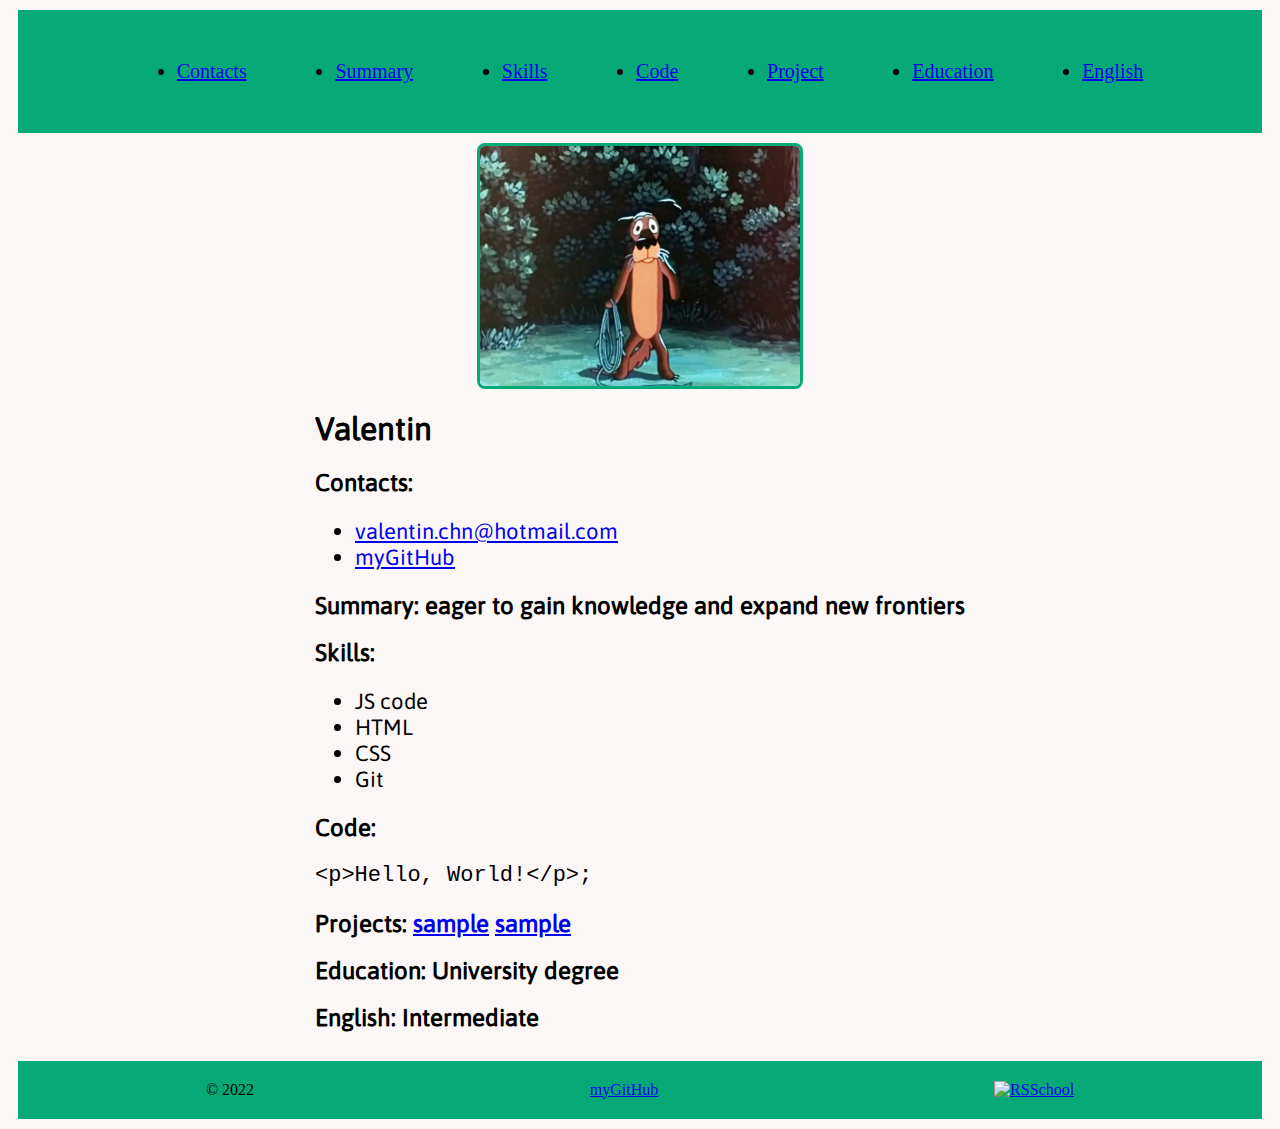
==== index.html @ acb6b1b2 "Merge pull request #2 from valn10/rsschool-cv-html" ====
<!DOCTYPE html>
<html lang="en">
<head>
    <meta charset="UTF-8">
    <meta http-equiv="X-UA-Compatible" content="IE=edge">
    <meta name="viewport" content="width=device-width, initial-scale=1.0">
    <title>CV</title>
    <link rel="stylesheet" href="style.css">
    <link rel="icon" href="assets/img/favicon.ico">
</head>
<body>
    <header class="container-header">
        <div>
            <nav class="nav">
                <ul class="list">          
                  <li><a href="#contacts">Contacts</a></li>
                  <li><a href="#summary">Summary</a></li>          
                  <li><a href="#skills">Skills</a></li>
                  <li><a href="#code">Code</a></li>
                  <li><a href="#project">Project</a></li>
                  <li><a href="#education">Education</a></li>
                  <li><a href="#english">English</a></li>
                </ul>
              </nav>
        </div>
    </header>
    <main class="main">
        <img id="ava" src="assets/img/avatar.jpg" alt="avatar" width="320" height="240">
        <div class="container-main">
            <h1>Valentin</h1>
            <h2 id="contacts">Contacts: </h2> 
                <ul class="line">
                <li><a href="mailto:valentin.chn@hotmail.com" title="Mailto">valentin.chn@hotmail.com</a></li>
                <li><a href="https://github.com/valn10" title="MyGitHub">myGitHub</a></li>            
                </ul>            
            <h2 id="summary">Summary: eager to gain knowledge and expand new frontiers</h2>
            <h2 id="skills">Skills: </h2>
                <ul class="line">
                    <li>JS code</li>
                    <li>HTML</li>
                    <li>CSS</li>
                    <li>Git</li>
                </ul>
            <h2 id="code">Code: </h2>
            <pre class="line"><code>&lt;p&gt;Hello, World!&lt;/p&gt;;</code></pre> 
            <h2 id="project">Projects: 
                <a href="https://valn10.github.io/rsschool-cv/" title="sample">sample</a>
                <a href="https://rolling-scopes-school.github.io/valn10-JSFEPRESCHOOL/portfolio/" title="sample">sample</a>
            </h2>
            <h2 id="education">Education: University degree</h2>
            <h2 id="english">English: Intermediate</h2>
        </div>
    </main>
   <footer class="footer">
       <div class="container-footer">
            <div>© 2022</div> 
            <a href="https://github.com/valn10">myGitHub</a>
            <a href="https://rs.school/js/"><img src="https://rs.school/images/rs_school_js.svg" alt="RSSchool" width="100"></a>
       </div>
   </footer>
          
</body>
</html>
---- style.css ----
@font-face {
    font-family: "Asap";
    src: url("assets/fonts/Asap-Regular.ttf");
    font-weight: 400;
  }
  html {
    scroll-behavior: smooth;
    background-color: rgb(252, 247, 247);
    box-sizing: border-box;
  }
  .main {
    font-family: "Asap";
    display: flex;
    flex-direction: column;
    justify-content: center;
    align-items: center;
    flex-direction: column;
  }
  .container-footer {
    padding: 20px;
    background-color: rgb(7, 170, 118);
    display: flex;
    justify-content: space-around;
    flex-direction: row;
    align-items: center;
    margin: 10px;
  }
  .container-header {
    padding: 30px;
    background-color: rgb(7, 170, 118);
    display: flexbox;
    justify-content: center;
    flex-direction: row;
    align-items: stretch;
    margin: 10px;
  }
  .list {
    font-size: 20px;
    display: flex;
    flex-direction: row;
    justify-content: space-evenly;
  }
  #ava {
    border: 3px solid rgb(7, 170, 118);
    border-radius: 8px;
  }
  .line {
    font-size: 22px;
  }
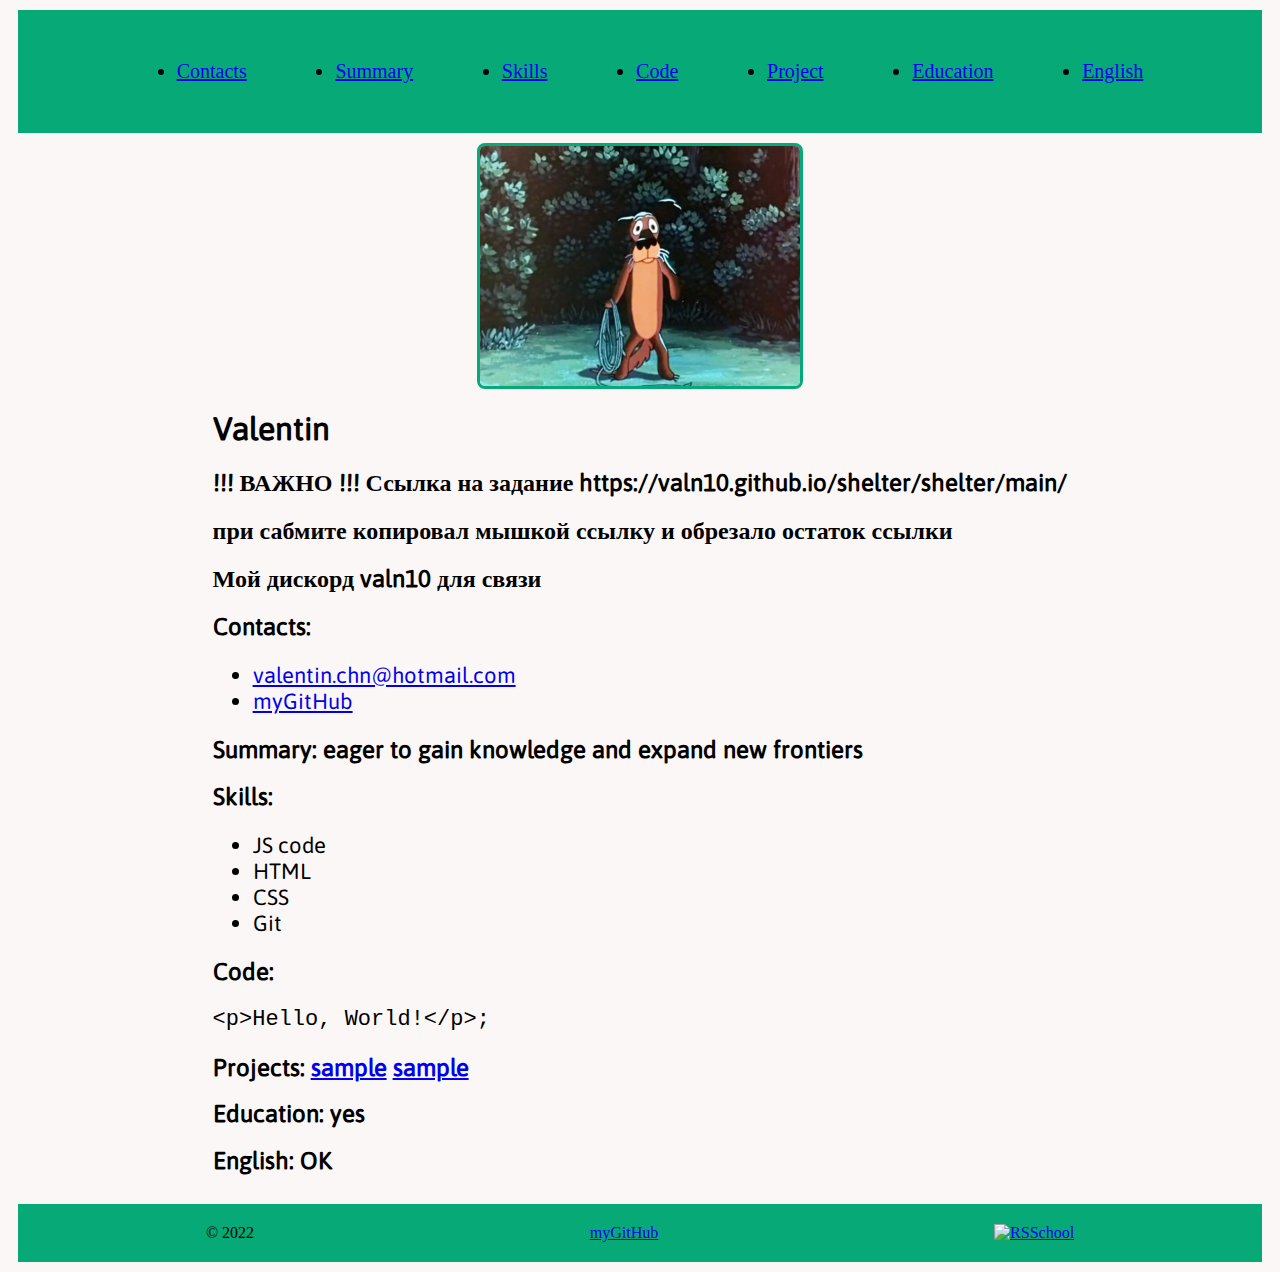
==== commit 57c8f298: "fix: add info" ====
--- a/index.html
+++ b/index.html
@@ -1,63 +1,66 @@
-<!DOCTYPE html>
-<html lang="en">
-<head>
-    <meta charset="UTF-8">
-    <meta http-equiv="X-UA-Compatible" content="IE=edge">
-    <meta name="viewport" content="width=device-width, initial-scale=1.0">
-    <title>CV</title>
-    <link rel="stylesheet" href="style.css">
-    <link rel="icon" href="assets/img/favicon.ico">
-</head>
-<body>
-    <header class="container-header">
-        <div>
-            <nav class="nav">
-                <ul class="list">          
-                  <li><a href="#contacts">Contacts</a></li>
-                  <li><a href="#summary">Summary</a></li>          
-                  <li><a href="#skills">Skills</a></li>
-                  <li><a href="#code">Code</a></li>
-                  <li><a href="#project">Project</a></li>
-                  <li><a href="#education">Education</a></li>
-                  <li><a href="#english">English</a></li>
-                </ul>
-              </nav>
-        </div>
-    </header>
-    <main class="main">
-        <img id="ava" src="assets/img/avatar.jpg" alt="avatar" width="320" height="240">
-        <div class="container-main">
-            <h1>Valentin</h1>
-            <h2 id="contacts">Contacts: </h2> 
-                <ul class="line">
-                <li><a href="mailto:valentin.chn@hotmail.com" title="Mailto">valentin.chn@hotmail.com</a></li>
-                <li><a href="https://github.com/valn10" title="MyGitHub">myGitHub</a></li>            
-                </ul>            
-            <h2 id="summary">Summary: eager to gain knowledge and expand new frontiers</h2>
-            <h2 id="skills">Skills: </h2>
-                <ul class="line">
-                    <li>JS code</li>
-                    <li>HTML</li>
-                    <li>CSS</li>
-                    <li>Git</li>
-                </ul>
-            <h2 id="code">Code: </h2>
-            <pre class="line"><code>&lt;p&gt;Hello, World!&lt;/p&gt;;</code></pre> 
-            <h2 id="project">Projects: 
-                <a href="https://valn10.github.io/rsschool-cv/" title="sample">sample</a>
-                <a href="https://rolling-scopes-school.github.io/valn10-JSFEPRESCHOOL/portfolio/" title="sample">sample</a>
-            </h2>
-            <h2 id="education">Education: University degree</h2>
-            <h2 id="english">English: Intermediate</h2>
-        </div>
-    </main>
-   <footer class="footer">
-       <div class="container-footer">
-            <div>© 2022</div> 
-            <a href="https://github.com/valn10">myGitHub</a>
-            <a href="https://rs.school/js/"><img src="https://rs.school/images/rs_school_js.svg" alt="RSSchool" width="100"></a>
-       </div>
-   </footer>
-          
-</body>
-</html>+<!DOCTYPE html>
+<html lang="en">
+<head>
+    <meta charset="UTF-8">
+    <meta http-equiv="X-UA-Compatible" content="IE=edge">
+    <meta name="viewport" content="width=device-width, initial-scale=1.0">
+    <title>CV</title>
+    <link rel="stylesheet" href="style.css">
+    <link rel="icon" href="assets/img/favicon.ico">
+</head>
+<body>
+    <header class="container-header">
+        <div>
+            <nav class="nav">
+                <ul class="list">          
+                  <li><a href="#contacts">Contacts</a></li>
+                  <li><a href="#summary">Summary</a></li>          
+                  <li><a href="#skills">Skills</a></li>
+                  <li><a href="#code">Code</a></li>
+                  <li><a href="#project">Project</a></li>
+                  <li><a href="#education">Education</a></li>
+                  <li><a href="#english">English</a></li>
+                </ul>
+              </nav>
+        </div>
+    </header>
+    <main class="main">
+        <img id="ava" src="assets/img/avatar.jpg" alt="avatar" width="320" height="240">
+        <div class="container-main">
+            <h1>Valentin</h1>
+            <h2>!!! ВАЖНО !!! Ссылка на задание https://valn10.github.io/shelter/shelter/main/</h2>
+            <h2> при сабмите копировал мышкой ссылку и обрезало остаток ссылки</h2>
+            <h2>Мой дискорд valn10 для связи</h2>
+            <h2 id="contacts">Contacts: </h2> 
+                <ul class="line">
+                <li><a href="mailto:valentin.chn@hotmail.com" title="Mailto">valentin.chn@hotmail.com</a></li>
+                <li><a href="https://github.com/valn10" title="MyGitHub">myGitHub</a></li>            
+                </ul>            
+            <h2 id="summary">Summary: eager to gain knowledge and expand new frontiers</h2>
+            <h2 id="skills">Skills: </h2>
+                <ul class="line">
+                    <li>JS code</li>
+                    <li>HTML</li>
+                    <li>CSS</li>
+                    <li>Git</li>
+                </ul>
+            <h2 id="code">Code: </h2>
+            <pre class="line"><code>&lt;p&gt;Hello, World!&lt;/p&gt;;</code></pre> 
+            <h2 id="project">Projects: 
+                <a href="https://valn10.github.io/rsschool-cv/" title="sample">sample</a>
+                <a href="https://rolling-scopes-school.github.io/valn10-JSFEPRESCHOOL/portfolio/" title="sample">sample</a>
+            </h2>
+            <h2 id="education">Education: yes</h2>
+            <h2 id="english">English: OK</h2>
+        </div>
+    </main>
+   <footer class="footer">
+       <div class="container-footer">
+            <div>© 2022</div> 
+            <a href="https://github.com/valn10">myGitHub</a>
+            <a href="https://rs.school/js/"><img src="https://rs.school/images/rs_school_js.svg" alt="RSSchool" width="100"></a>
+       </div>
+   </footer>
+          
+</body>
+</html>
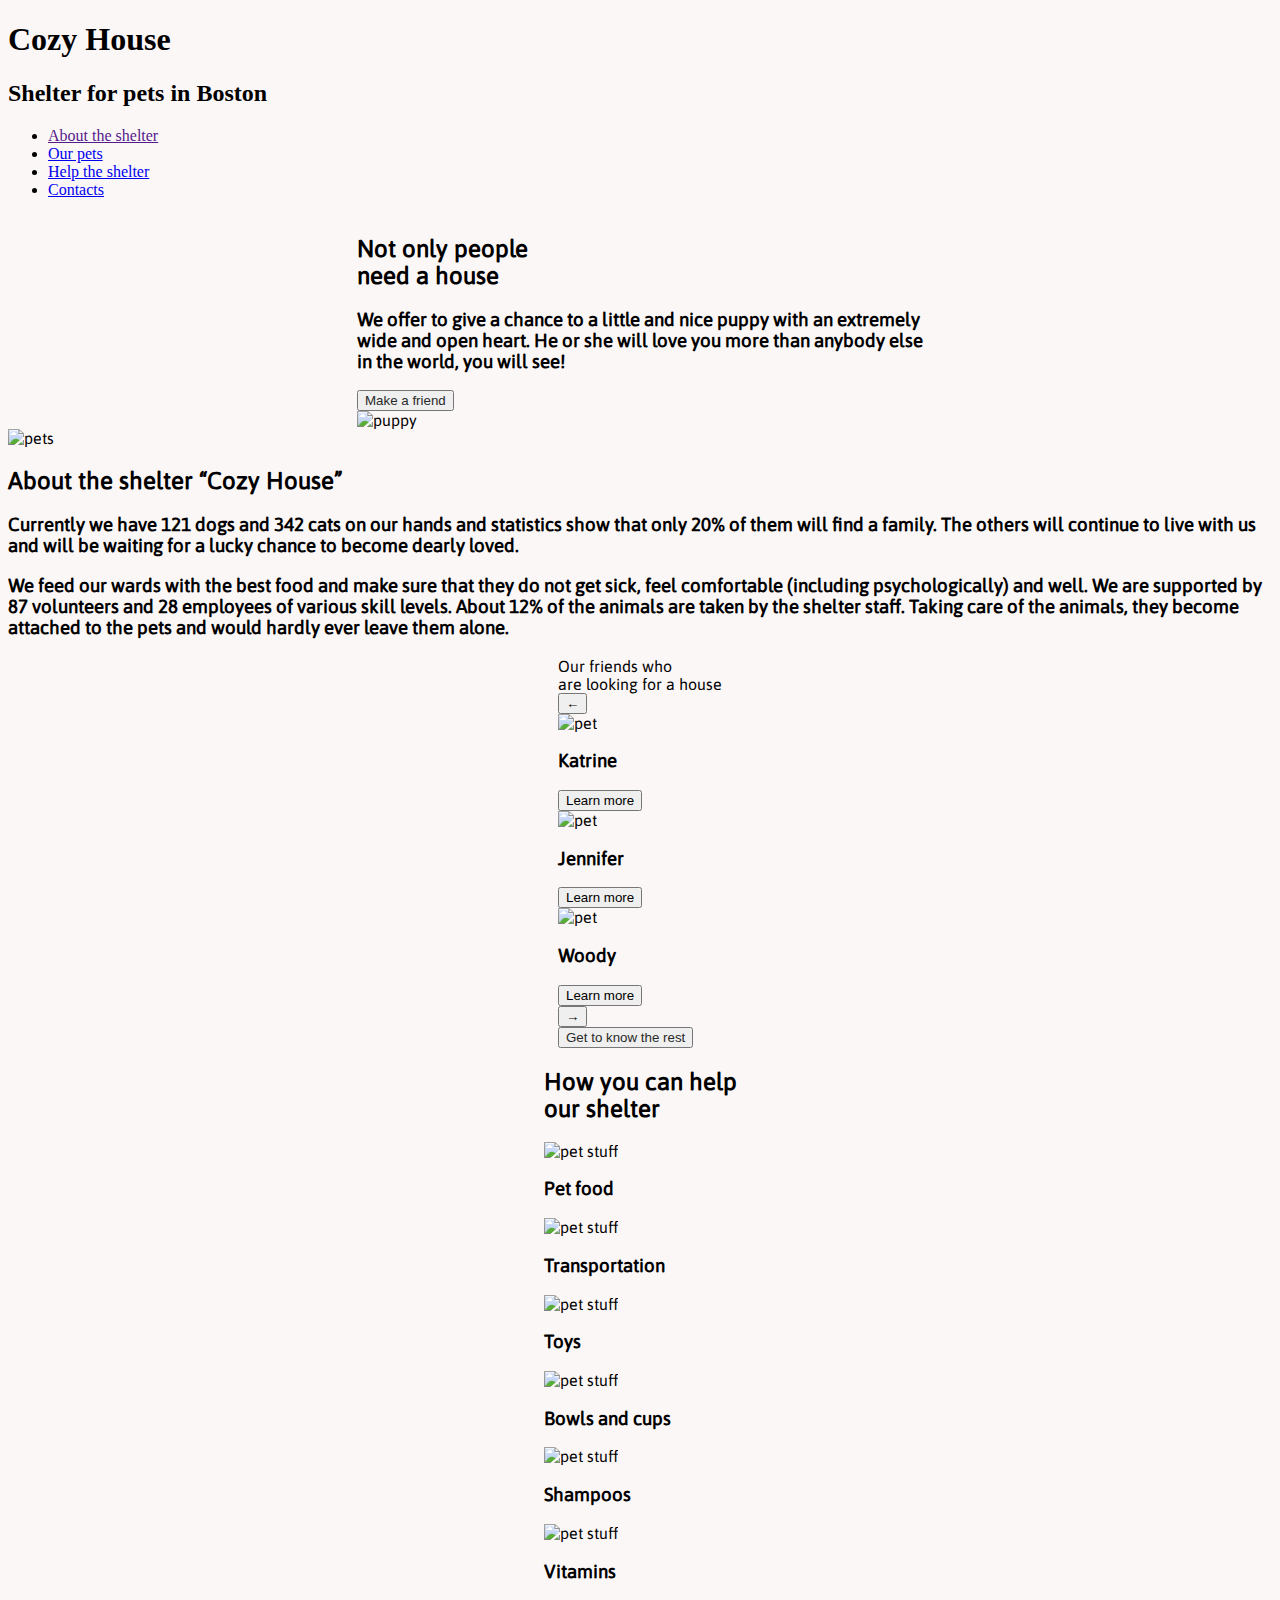
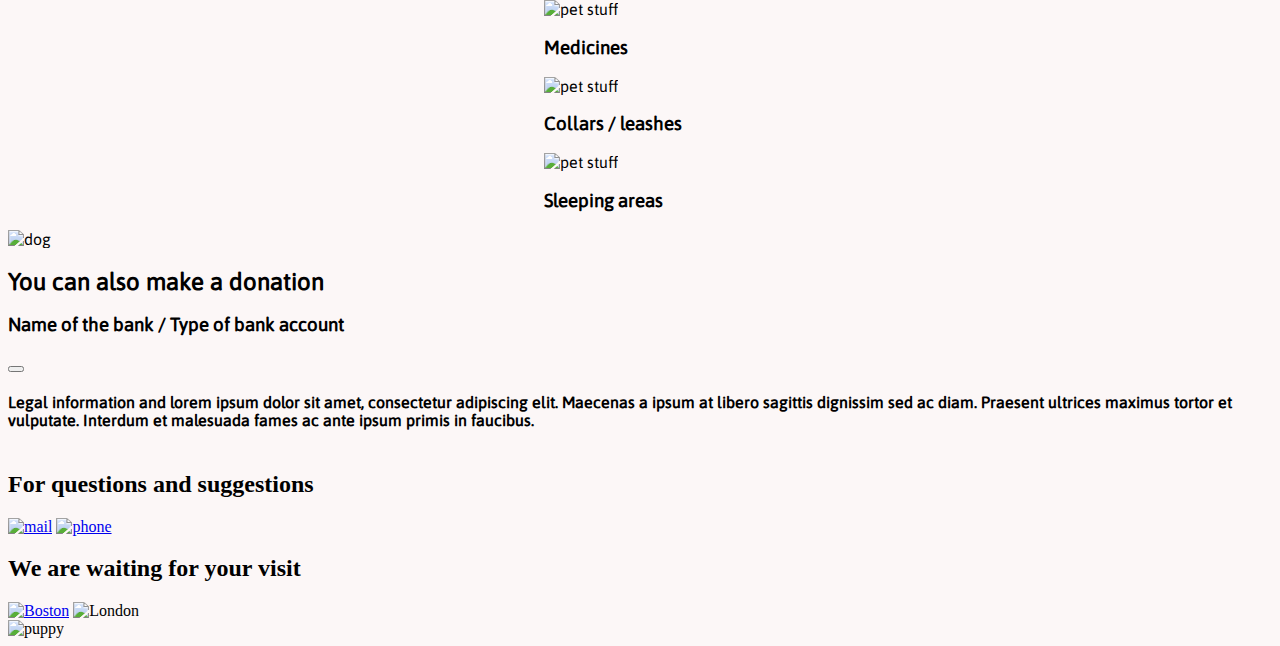
==== commit 49c22447: "fix: footer link" ====
--- a/index.html
+++ b/index.html
@@ -4,63 +4,154 @@
     <meta charset="UTF-8">
     <meta http-equiv="X-UA-Compatible" content="IE=edge">
     <meta name="viewport" content="width=device-width, initial-scale=1.0">
-    <title>CV</title>
+    <title>Shelter</title>
     <link rel="stylesheet" href="style.css">
-    <link rel="icon" href="assets/img/favicon.ico">
+    <link rel="icon" href="../assets/icons/icon.jpg">
 </head>
 <body>
-    <header class="container-header">
-        <div>
-            <nav class="nav">
-                <ul class="list">          
-                  <li><a href="#contacts">Contacts</a></li>
-                  <li><a href="#summary">Summary</a></li>          
-                  <li><a href="#skills">Skills</a></li>
-                  <li><a href="#code">Code</a></li>
-                  <li><a href="#project">Project</a></li>
-                  <li><a href="#education">Education</a></li>
-                  <li><a href="#english">English</a></li>
+        <header class="header">
+            <div class="header_logo">
+                <h1 class="logo_title">Cozy House</h1>
+                <h2 class="logo_text">Shelter for pets in Boston</h2>
+            </div>
+            <nav class="header_menu">
+                <ul class="header_list">
+                    <li><a href="" class="menu_link about">About the shelter</a></li>
+                    <li><a href="../pets/index.html" class="menu_link">Our pets</a></li>
+                    <li><a href="#help_link" class="menu_link">Help the shelter</a></li>
+                    <li><a href="#contacts" class="menu_link">Contacts</a></li>
                 </ul>
-              </nav>
-        </div>
-    </header>
-    <main class="main">
-        <img id="ava" src="assets/img/avatar.jpg" alt="avatar" width="320" height="240">
-        <div class="container-main">
-            <h1>Valentin</h1>
-            <h2>!!! ВАЖНО !!! Ссылка на задание https://valn10.github.io/shelter/shelter/main/</h2>
-            <h2> при сабмите копировал мышкой ссылку и обрезало остаток ссылки</h2>
-            <h2>Мой дискорд valn10 для связи</h2>
-            <h2 id="contacts">Contacts: </h2> 
-                <ul class="line">
-                <li><a href="mailto:valentin.chn@hotmail.com" title="Mailto">valentin.chn@hotmail.com</a></li>
-                <li><a href="https://github.com/valn10" title="MyGitHub">myGitHub</a></li>            
-                </ul>            
-            <h2 id="summary">Summary: eager to gain knowledge and expand new frontiers</h2>
-            <h2 id="skills">Skills: </h2>
-                <ul class="line">
-                    <li>JS code</li>
-                    <li>HTML</li>
-                    <li>CSS</li>
-                    <li>Git</li>
-                </ul>
-            <h2 id="code">Code: </h2>
-            <pre class="line"><code>&lt;p&gt;Hello, World!&lt;/p&gt;;</code></pre> 
-            <h2 id="project">Projects: 
-                <a href="https://valn10.github.io/rsschool-cv/" title="sample">sample</a>
-                <a href="https://rolling-scopes-school.github.io/valn10-JSFEPRESCHOOL/portfolio/" title="sample">sample</a>
-            </h2>
-            <h2 id="education">Education: yes</h2>
-            <h2 id="english">English: OK</h2>
-        </div>
-    </main>
-   <footer class="footer">
-       <div class="container-footer">
-            <div>© 2022</div> 
-            <a href="https://github.com/valn10">myGitHub</a>
-            <a href="https://rs.school/js/"><img src="https://rs.school/images/rs_school_js.svg" alt="RSSchool" width="100"></a>
-       </div>
-   </footer>
-          
+            </nav>
+            <div class="header_burger">
+                <span></span>
+            </div>
+        </header>
+        <main class="main">
+            <section class="start">
+                <div class="start_info">
+                    <h2 class="start_title">Not only people</br>need a house</h2>
+                    <h3 class="start_text">
+                        We offer to give a chance to a little and nice puppy with an extremely </br> wide and open heart. He or she will love you more than anybody else </br> in the world, you will see!
+                    </h3>
+                    <button class="start_button"><a href="#friends" style="text-decoration: none; color: #292929;">Make a friend</a></button>
+                </div>
+                <div class="start_image">
+                    <img src="../assets/images/Start_screen_puppy.png" alt="puppy" class="start_image_puppy">
+                </div>
+            </section>
+            <section class="about">
+                <div class="about_content">
+                    <div class="about_image">
+                        <img src="../assets/images/about_img.png" alt="pets" class="about_section">
+                    </div>
+                    <div class="about_info">
+                        <h2 class="about_title">About the shelter “Cozy House”</h2>
+                        <h3 class="about_text_1">
+                            Currently we have 121 dogs and 342 cats on our hands and statistics show that only 20% of them will find a family. The others will continue to live with us and will be waiting for a lucky chance to become dearly loved.
+                        </h>
+                        <h3 class="about_text_2">
+                            We feed our wards with the best food and make sure that they do not get sick, feel comfortable (including psychologically) and well. We are supported by 87 volunteers and 28 employees of various skill levels. About 12% of the animals are taken by the shelter staff. Taking care of the animals, they become attached to the pets and would hardly ever leave them alone.
+                        </h3>
+                    </div>
+                </div>
+            </section>
+            <section class="pets">
+                <div class="pets_content">
+                    <div class="pets_title"><a name="friends" style="text-decoration: none;">Our friends who</br>are looking for a house</a></div>
+                    <div class="pet_scroll">
+                        <button class="scroll">&larr;</button>
+                        <div class="card">
+                            <img src="../assets/images/pet-katrine.png" alt="pet" class="pet">
+                            <h3 class="pet_name">Katrine</h3>
+                            <button class="pt_btn">Learn more</button>
+                        </div>
+                        <div class="card">
+                            <img src="../assets/images/pet-jennifer.png" alt="pet" class="pet">
+                            <h3 class="pet_name">Jennifer</h3>
+                            <button class="pt_btn">Learn more</button>
+                        </div>
+                        <div class="card">
+                            <img src="../assets/images/pet-woody.png" alt="pet" class="pet">
+                            <h3 class="pet_name">Woody</h3>
+                            <button class="pt_btn">Learn more</button>
+                        </div>
+                        <button class="scroll">&rarr;</button>
+                    </div>
+                    <button class="pets_btn"><a href="../pets/index.html #our_pets" style="text-decoration: none; color: #292929;">Get to know the rest</a></button>
+                </div>
+            </section>
+            <section class="help">
+                <div class="help_content">
+                    <h2 class="help_title"><a name="help_link">How you can help</br>our shelter</a></h2>
+                    <div class="help_list">
+                        <div class="help_icon">
+                            <img src="../assets/icons/icon-pet-food.svg" alt="pet stuff" class="h_icon">
+                            <h3 class="help_name">Pet food</h3>
+                        </div>
+                        <div class="help_icon">
+                            <img src="../assets/icons/icon-transportation.svg" alt="pet stuff" class="h_icon">
+                            <h3 class="help_name">Transportation</h3>
+                        </div>
+                        <div class="help_icon">
+                            <img src="../assets/icons/icon-toys.svg" alt="pet stuff" class="h_icon">
+                            <h3 class="help_name">Toys</h3>
+                        </div>
+                        <div class="help_icon">
+                            <img src="../assets/icons/icon-bowls-and-cups.svg" alt="pet stuff" class="h_icon">
+                            <h3 class="help_name">Bowls and cups</h3>
+                        </div>
+                        <div class="help_icon">
+                            <img src="../assets/icons/icon-shampoos.svg" alt="pet stuff" class="h_icon">
+                            <h3 class="help_name">Shampoos</h3>
+                        </div>
+                        <div class="help_icon">
+                            <img src="../assets/icons/icon-vitamins.svg" alt="pet stuff" class="h_icon">
+                            <h3 class="help_name">Vitamins</h3>
+                        </div>
+                        <div class="help_icon">
+                            <img src="../assets/icons/icon-medicines.svg" alt="pet stuff" class="h_icon">
+                            <h3 class="help_name">Medicines</h3>
+                        </div>
+                        <div class="help_icon">
+                            <img src="../assets/icons/icon-collars-leashes.svg" alt="pet stuff" class="h_icon">
+                            <h3 class="help_name">Collars / leashes</h3>
+                        </div>
+                        <div class="help_icon">
+                            <img src="../assets/icons/icon-sleeping-area.svg" alt="pet stuff" class="h_icon">
+                            <h3 class="help_name">Sleeping areas</h3>
+                        </div>
+                    </div>
+                </div>
+            </section>
+            <section class="donation">
+                <div class="donat_content">
+                    <div class="don_image">
+                        <img src="../assets/images/donat_dog.png" alt="dog" class="donat_dog">
+                    </div>
+                    <div class="donat_check">
+                        <h2 class="donat_title">You can also make a donation</h2>
+                        <h3 class="donat_text">Name of the bank / Type of bank account</h3>
+                        <a href="https://egida.by/"><button class="donat_card"></button></a>
+                        <h4 class="donat_info">Legal information and lorem ipsum dolor sit amet, consectetur adipiscing elit. Maecenas a ipsum at libero sagittis dignissim sed ac diam. Praesent ultrices maximus tortor et vulputate. Interdum et malesuada fames ac ante ipsum primis in faucibus.</h4>
+                    </div>
+                </div>
+            </section>
+        </main>
+        <footer class="footer">
+            <div class="footer_content">
+                <div class="footer_info">
+                    <h2 class="footer_title"><a name="contacts">For questions and suggestions</a></h2>
+                    <a href="mailto:coldmail@hotmail.com"><img src="../assets/icons/Mail.png" alt="mail" class="mail"></a>
+                    <a href="tel:+375255423292"><img src="../assets/icons/Phone.png" alt="phone" class="phone"></a>
+                </div>
+                <div class="footer_info">
+                    <h2 class="footer_title">We are waiting for your visit</h2>
+                    <a href="https://goo.gl/maps/3gsjQSCiPXo44Vy88"><img src="../assets/icons/Boston.png" alt="Boston" class="boston"></a>
+                    <a href="https://goo.gl/maps/gmVVbn5AzzRm7Tsu6"></a><img src="../assets/icons/London.png" alt="London" class="london">
+                </div>
+                <div class="footer_img"><img src="../assets/images/footer_puppy.png" alt="puppy"></div>
+
+            </div>
+        </footer>
 </body>
-</html>
+</html>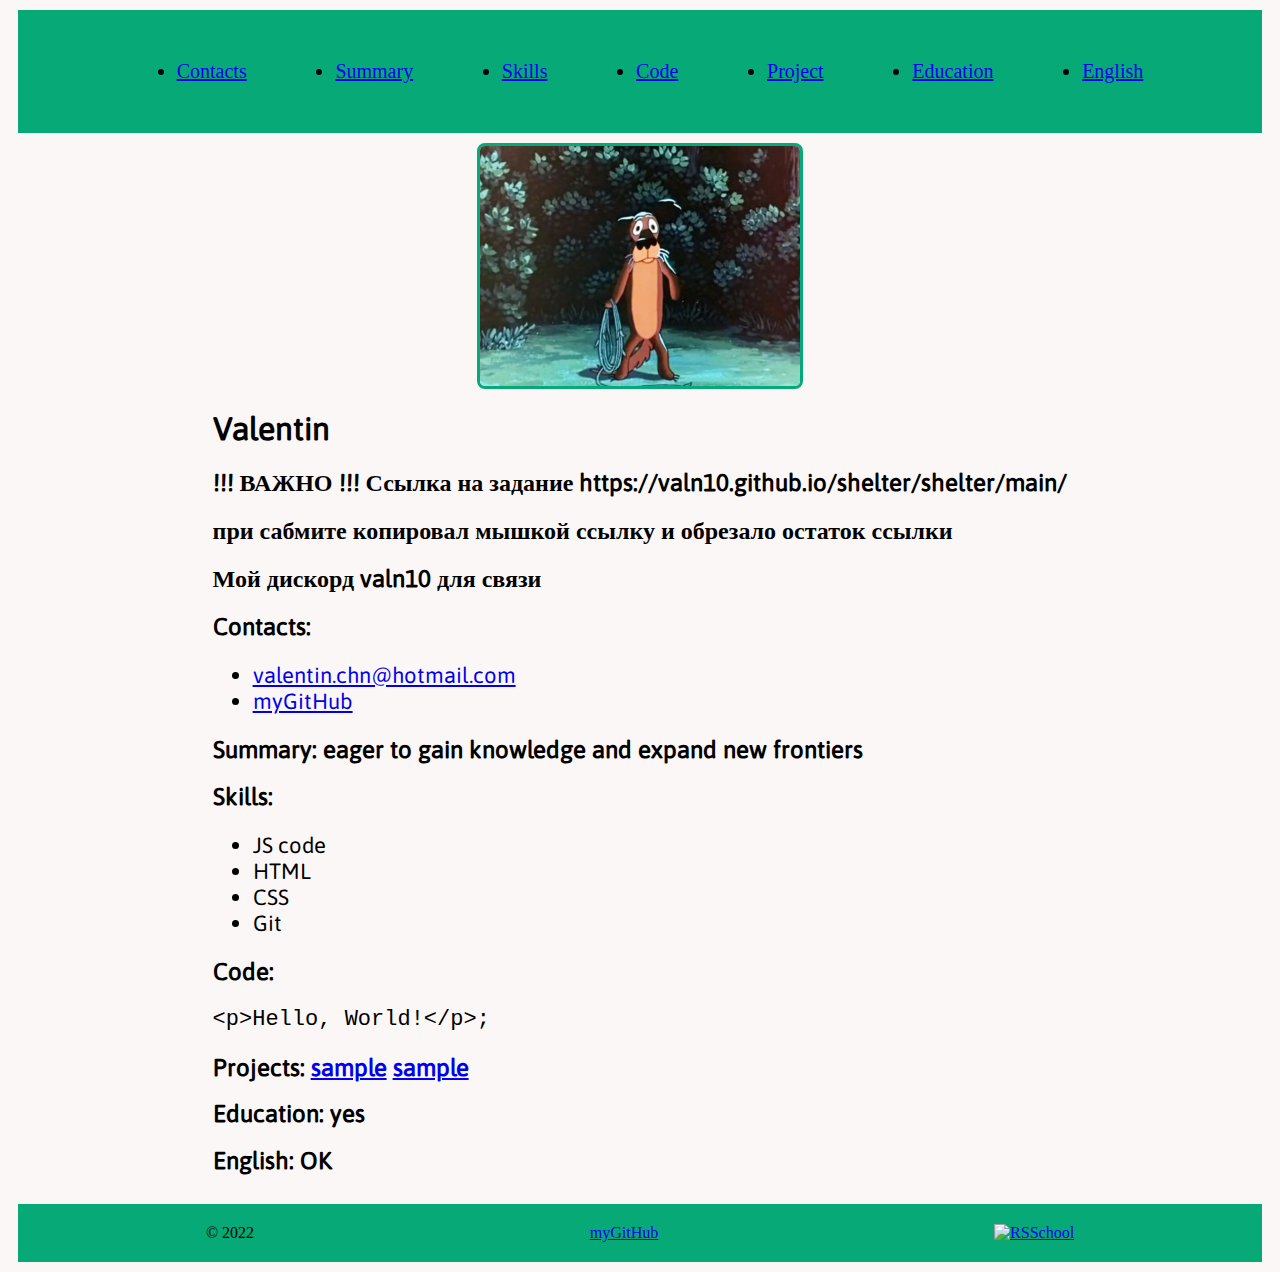
==== commit 93e5ee7e: "Merge pull request #4 from valn10/shelter" ====
--- a/index.html
+++ b/index.html
@@ -4,154 +4,63 @@
     <meta charset="UTF-8">
     <meta http-equiv="X-UA-Compatible" content="IE=edge">
     <meta name="viewport" content="width=device-width, initial-scale=1.0">
-    <title>Shelter</title>
+    <title>CV</title>
     <link rel="stylesheet" href="style.css">
-    <link rel="icon" href="../assets/icons/icon.jpg">
+    <link rel="icon" href="assets/img/favicon.ico">
 </head>
 <body>
-        <header class="header">
-            <div class="header_logo">
-                <h1 class="logo_title">Cozy House</h1>
-                <h2 class="logo_text">Shelter for pets in Boston</h2>
-            </div>
-            <nav class="header_menu">
-                <ul class="header_list">
-                    <li><a href="" class="menu_link about">About the shelter</a></li>
-                    <li><a href="../pets/index.html" class="menu_link">Our pets</a></li>
-                    <li><a href="#help_link" class="menu_link">Help the shelter</a></li>
-                    <li><a href="#contacts" class="menu_link">Contacts</a></li>
+    <header class="container-header">
+        <div>
+            <nav class="nav">
+                <ul class="list">          
+                  <li><a href="#contacts">Contacts</a></li>
+                  <li><a href="#summary">Summary</a></li>          
+                  <li><a href="#skills">Skills</a></li>
+                  <li><a href="#code">Code</a></li>
+                  <li><a href="#project">Project</a></li>
+                  <li><a href="#education">Education</a></li>
+                  <li><a href="#english">English</a></li>
                 </ul>
-            </nav>
-            <div class="header_burger">
-                <span></span>
-            </div>
-        </header>
-        <main class="main">
-            <section class="start">
-                <div class="start_info">
-                    <h2 class="start_title">Not only people</br>need a house</h2>
-                    <h3 class="start_text">
-                        We offer to give a chance to a little and nice puppy with an extremely </br> wide and open heart. He or she will love you more than anybody else </br> in the world, you will see!
-                    </h3>
-                    <button class="start_button"><a href="#friends" style="text-decoration: none; color: #292929;">Make a friend</a></button>
-                </div>
-                <div class="start_image">
-                    <img src="../assets/images/Start_screen_puppy.png" alt="puppy" class="start_image_puppy">
-                </div>
-            </section>
-            <section class="about">
-                <div class="about_content">
-                    <div class="about_image">
-                        <img src="../assets/images/about_img.png" alt="pets" class="about_section">
-                    </div>
-                    <div class="about_info">
-                        <h2 class="about_title">About the shelter “Cozy House”</h2>
-                        <h3 class="about_text_1">
-                            Currently we have 121 dogs and 342 cats on our hands and statistics show that only 20% of them will find a family. The others will continue to live with us and will be waiting for a lucky chance to become dearly loved.
-                        </h>
-                        <h3 class="about_text_2">
-                            We feed our wards with the best food and make sure that they do not get sick, feel comfortable (including psychologically) and well. We are supported by 87 volunteers and 28 employees of various skill levels. About 12% of the animals are taken by the shelter staff. Taking care of the animals, they become attached to the pets and would hardly ever leave them alone.
-                        </h3>
-                    </div>
-                </div>
-            </section>
-            <section class="pets">
-                <div class="pets_content">
-                    <div class="pets_title"><a name="friends" style="text-decoration: none;">Our friends who</br>are looking for a house</a></div>
-                    <div class="pet_scroll">
-                        <button class="scroll">&larr;</button>
-                        <div class="card">
-                            <img src="../assets/images/pet-katrine.png" alt="pet" class="pet">
-                            <h3 class="pet_name">Katrine</h3>
-                            <button class="pt_btn">Learn more</button>
-                        </div>
-                        <div class="card">
-                            <img src="../assets/images/pet-jennifer.png" alt="pet" class="pet">
-                            <h3 class="pet_name">Jennifer</h3>
-                            <button class="pt_btn">Learn more</button>
-                        </div>
-                        <div class="card">
-                            <img src="../assets/images/pet-woody.png" alt="pet" class="pet">
-                            <h3 class="pet_name">Woody</h3>
-                            <button class="pt_btn">Learn more</button>
-                        </div>
-                        <button class="scroll">&rarr;</button>
-                    </div>
-                    <button class="pets_btn"><a href="../pets/index.html #our_pets" style="text-decoration: none; color: #292929;">Get to know the rest</a></button>
-                </div>
-            </section>
-            <section class="help">
-                <div class="help_content">
-                    <h2 class="help_title"><a name="help_link">How you can help</br>our shelter</a></h2>
-                    <div class="help_list">
-                        <div class="help_icon">
-                            <img src="../assets/icons/icon-pet-food.svg" alt="pet stuff" class="h_icon">
-                            <h3 class="help_name">Pet food</h3>
-                        </div>
-                        <div class="help_icon">
-                            <img src="../assets/icons/icon-transportation.svg" alt="pet stuff" class="h_icon">
-                            <h3 class="help_name">Transportation</h3>
-                        </div>
-                        <div class="help_icon">
-                            <img src="../assets/icons/icon-toys.svg" alt="pet stuff" class="h_icon">
-                            <h3 class="help_name">Toys</h3>
-                        </div>
-                        <div class="help_icon">
-                            <img src="../assets/icons/icon-bowls-and-cups.svg" alt="pet stuff" class="h_icon">
-                            <h3 class="help_name">Bowls and cups</h3>
-                        </div>
-                        <div class="help_icon">
-                            <img src="../assets/icons/icon-shampoos.svg" alt="pet stuff" class="h_icon">
-                            <h3 class="help_name">Shampoos</h3>
-                        </div>
-                        <div class="help_icon">
-                            <img src="../assets/icons/icon-vitamins.svg" alt="pet stuff" class="h_icon">
-                            <h3 class="help_name">Vitamins</h3>
-                        </div>
-                        <div class="help_icon">
-                            <img src="../assets/icons/icon-medicines.svg" alt="pet stuff" class="h_icon">
-                            <h3 class="help_name">Medicines</h3>
-                        </div>
-                        <div class="help_icon">
-                            <img src="../assets/icons/icon-collars-leashes.svg" alt="pet stuff" class="h_icon">
-                            <h3 class="help_name">Collars / leashes</h3>
-                        </div>
-                        <div class="help_icon">
-                            <img src="../assets/icons/icon-sleeping-area.svg" alt="pet stuff" class="h_icon">
-                            <h3 class="help_name">Sleeping areas</h3>
-                        </div>
-                    </div>
-                </div>
-            </section>
-            <section class="donation">
-                <div class="donat_content">
-                    <div class="don_image">
-                        <img src="../assets/images/donat_dog.png" alt="dog" class="donat_dog">
-                    </div>
-                    <div class="donat_check">
-                        <h2 class="donat_title">You can also make a donation</h2>
-                        <h3 class="donat_text">Name of the bank / Type of bank account</h3>
-                        <a href="https://egida.by/"><button class="donat_card"></button></a>
-                        <h4 class="donat_info">Legal information and lorem ipsum dolor sit amet, consectetur adipiscing elit. Maecenas a ipsum at libero sagittis dignissim sed ac diam. Praesent ultrices maximus tortor et vulputate. Interdum et malesuada fames ac ante ipsum primis in faucibus.</h4>
-                    </div>
-                </div>
-            </section>
-        </main>
-        <footer class="footer">
-            <div class="footer_content">
-                <div class="footer_info">
-                    <h2 class="footer_title"><a name="contacts">For questions and suggestions</a></h2>
-                    <a href="mailto:coldmail@hotmail.com"><img src="../assets/icons/Mail.png" alt="mail" class="mail"></a>
-                    <a href="tel:+375255423292"><img src="../assets/icons/Phone.png" alt="phone" class="phone"></a>
-                </div>
-                <div class="footer_info">
-                    <h2 class="footer_title">We are waiting for your visit</h2>
-                    <a href="https://goo.gl/maps/3gsjQSCiPXo44Vy88"><img src="../assets/icons/Boston.png" alt="Boston" class="boston"></a>
-                    <a href="https://goo.gl/maps/gmVVbn5AzzRm7Tsu6"></a><img src="../assets/icons/London.png" alt="London" class="london">
-                </div>
-                <div class="footer_img"><img src="../assets/images/footer_puppy.png" alt="puppy"></div>
-
-            </div>
-        </footer>
+              </nav>
+        </div>
+    </header>
+    <main class="main">
+        <img id="ava" src="assets/img/avatar.jpg" alt="avatar" width="320" height="240">
+        <div class="container-main">
+            <h1>Valentin</h1>
+            <h2>!!! ВАЖНО !!! Ссылка на задание https://valn10.github.io/shelter/shelter/main/</h2>
+            <h2> при сабмите копировал мышкой ссылку и обрезало остаток ссылки</h2>
+            <h2>Мой дискорд valn10 для связи</h2>
+            <h2 id="contacts">Contacts: </h2> 
+                <ul class="line">
+                <li><a href="mailto:valentin.chn@hotmail.com" title="Mailto">valentin.chn@hotmail.com</a></li>
+                <li><a href="https://github.com/valn10" title="MyGitHub">myGitHub</a></li>            
+                </ul>            
+            <h2 id="summary">Summary: eager to gain knowledge and expand new frontiers</h2>
+            <h2 id="skills">Skills: </h2>
+                <ul class="line">
+                    <li>JS code</li>
+                    <li>HTML</li>
+                    <li>CSS</li>
+                    <li>Git</li>
+                </ul>
+            <h2 id="code">Code: </h2>
+            <pre class="line"><code>&lt;p&gt;Hello, World!&lt;/p&gt;;</code></pre> 
+            <h2 id="project">Projects: 
+                <a href="https://valn10.github.io/rsschool-cv/" title="sample">sample</a>
+                <a href="https://rolling-scopes-school.github.io/valn10-JSFEPRESCHOOL/portfolio/" title="sample">sample</a>
+            </h2>
+            <h2 id="education">Education: yes</h2>
+            <h2 id="english">English: OK</h2>
+        </div>
+    </main>
+   <footer class="footer">
+       <div class="container-footer">
+            <div>© 2022</div> 
+            <a href="https://github.com/valn10">myGitHub</a>
+            <a href="https://rs.school/js/"><img src="https://rs.school/images/rs_school_js.svg" alt="RSSchool" width="100"></a>
+       </div>
+   </footer>
+          
 </body>
-</html>+</html>
